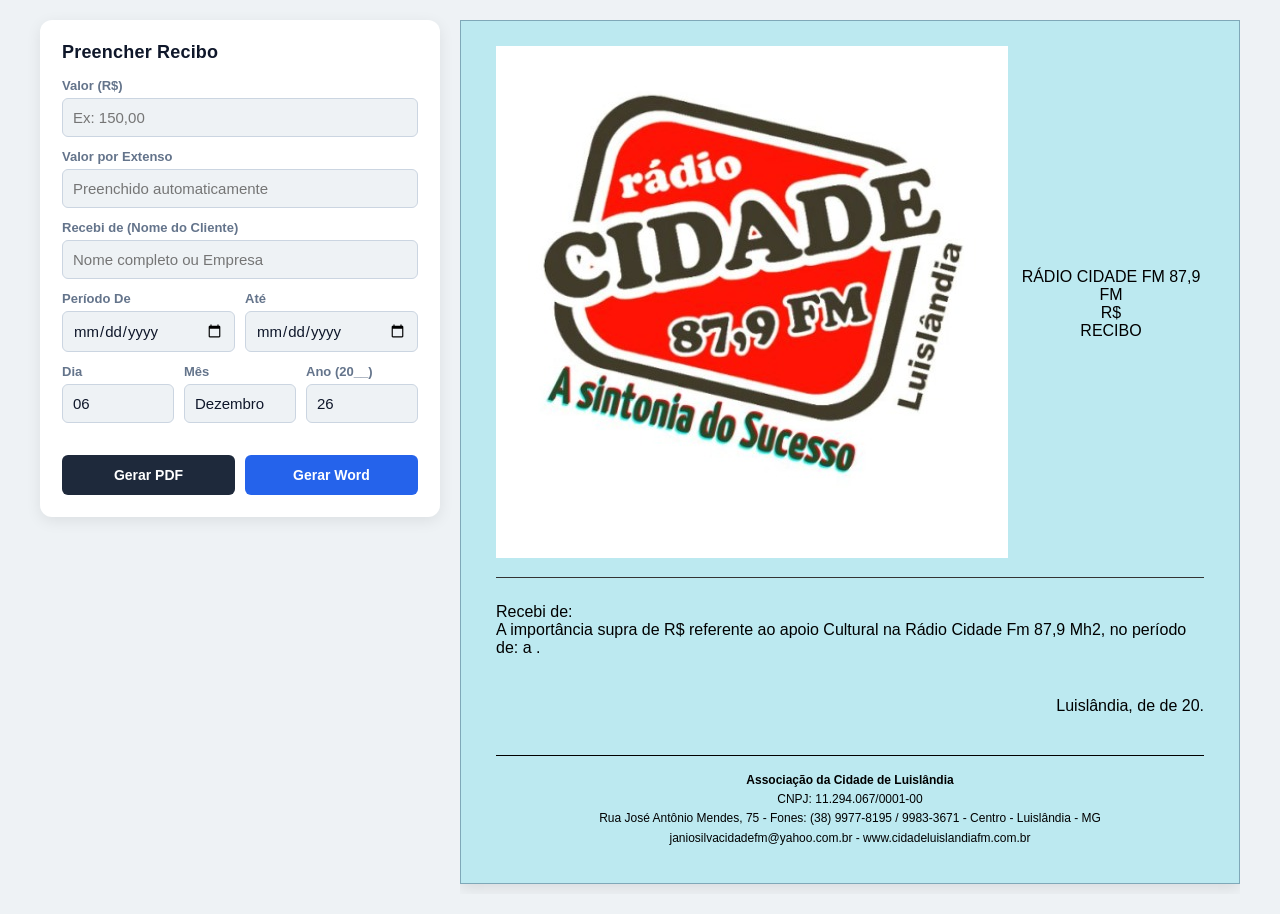
==== index.html @ b2bdeda2 "Projeto do recibo da rádio" ====
<!DOCTYPE html>
<html lang="pt-BR">
<head>
<meta charset="UTF-8">
<meta name="viewport" content="width=device-width, initial-scale=1.0">
<title>Gerador de Recibo - Rádio Cidade FM</title>
<link rel="stylesheet" href="style.css">
</head>
<body>

<!-- FORMULÁRIO -->
<div class="controls">
  <h2>Preencher Recibo</h2>

  <div class="form-group">
    <label>Valor (R$)</label>
    <input type="text" id="in-valor" placeholder="Ex: 150,00">
  </div>

  <div class="form-group">
    <label>Valor por Extenso</label>
    <input type="text" id="in-extenso" placeholder="Preenchido automaticamente">
  </div>

  <div class="form-group">
    <label>Recebi de (Nome do Cliente)</label>
    <input type="text" id="in-nome" placeholder="Nome completo ou Empresa">
  </div>

  <div class="row">
    <div class="form-group">
      <label>Período De</label>
      <input type="date" id="in-inicio">
    </div>
    <div class="form-group">
      <label>Até</label>
      <input type="date" id="in-fim">
    </div>
  </div>

  <div class="row">
    <div class="form-group">
      <label>Dia</label>
      <input type="text" id="in-dia" placeholder="15">
    </div>
    <div class="form-group">
      <label>Mês</label>
      <input type="text" id="in-mes" placeholder="Agosto">
    </div>
    <div class="form-group">
      <label>Ano (20__)</label>
      <input type="text" id="in-ano" placeholder="26">
    </div>
  </div>

  <div class="actions">
    <button class="btn-pdf" onclick="window.print()">Gerar PDF</button>
    <button class="btn-word" onclick="exportarWord()">Gerar Word</button>
  </div>
</div>

<!-- RECIBO -->
<div class="preview">
  <div id="receipt">

    <!-- CABEÇALHO -->
    <div class="r-header">
      <div class="r-logo">
        <img src="logo.png" alt="Logo" onerror="this.style.display='none'">
      </div>
      <div class="r-title">
        <div class="r-radio">RÁDIO CIDADE FM 87,9 FM</div>
        <div class="r-value">R$ <span id="out-valor" class="linha-valor"></span></div>
        <div class="r-recibo">RECIBO</div>
      </div>
    </div>

    <!-- CORPO -->
    <div class="r-body">

      <p class="linha-simples">
        Recebi de: <span id="out-nome" class="linha-larga"></span>
      </p>

      <p>
        A importância supra de R$ <span id="out-extenso" class="linha-media"></span>
        referente ao apoio Cultural na Rádio Cidade Fm 87,9 Mh2, no período de:
        <span id="out-inicio" class="linha-data"></span> a <span id="out-fim" class="linha-data"></span>.
      </p>

      <p class="r-date">
        Luislândia, <span id="out-dia" class="linha-pequena"></span> de
        <span id="out-mes" class="linha-media"></span> de 20<span id="out-ano" class="linha-mini"></span>.
      </p>

    </div>

    <!-- RODAPÉ -->
    <div class="r-footer">
      <strong>Associação da Cidade de Luislândia</strong><br>
      CNPJ: 11.294.067/0001-00<br>
      Rua José Antônio Mendes, 75 - Fones: (38) 9977-8195 / 9983-3671 - Centro - Luislândia - MG<br>
      janiosilvacidadefm@yahoo.com.br - www.cidadeluislandiafm.com.br
    </div>

  </div>
</div>

<script src="script.js"></script>

</body>
</html>
---- style.css ----
:root {
  --bg: #eef2f5; --panel: #fff; --ink: #0f172a; --muted: #64748b;
  --paper: #bce9f0; 
  --paper-line: #000000; --red: #d32f2f; --border: #cbd5e1;
}

[data-theme="dark"] {
  --bg: #0f172a; --panel: #1e293b; --ink: #f8fafc; --muted: #94a3b8; 
  --border: #334155;
}

* { box-sizing: border-box; margin: 0; padding: 0; }
html, body { background: var(--bg); transition: background 0.3s; }
body {
  font-family: Arial, Helvetica, sans-serif;
  color: var(--ink);
  padding: 20px;
  display: flex; flex-wrap: wrap; gap: 20px;
  justify-content: center; align-items: flex-start;
  min-height: 100vh;
}

#btn-theme {
  width: 100%; padding: 10px; margin-bottom: 20px;
  background: var(--bg); color: var(--ink);
  border: 1px solid var(--border); border-radius: 6px;
  font-weight: bold; cursor: pointer; transition: all 0.2s;
}
#btn-theme:hover { filter: brightness(0.9); }

.controls {
  background: var(--panel); padding: 22px; border-radius: 12px;
  box-shadow: 0 4px 15px rgba(0,0,0,.08); width: 400px; max-width: 100%;
}
.controls h2 { font-size: 18px; margin-bottom: 15px; letter-spacing: .2px; }
.form-group { margin-bottom: 12px; }
label { display: block; margin-bottom: 5px; font-size: 13px; font-weight: bold; color: var(--muted); }
input {
  width: 100%; padding: 10px; border: 1px solid var(--border); border-radius: 6px;
  font-size: 15px; font-family: inherit; background: var(--bg); color: var(--ink);
  transition: border-color 0.2s;
}
input:focus { outline: none; border-color: var(--red); }
input[readonly] { opacity: 0.7; cursor: not-allowed; }

.row { display: flex; gap: 10px; }
.row .form-group { flex: 1; min-width: 0; }
.actions { display: flex; gap: 10px; margin-top: 20px; flex-wrap: wrap; }
.actions button { 
  flex: 1; min-width: 140px; padding: 12px; border: none; border-radius: 6px; 
  font-weight: bold; font-size: 14px; cursor: pointer; color: #fff; transition: opacity 0.2s;
}
.btn-pdf { background: #1e293b; }
.btn-word { background: #2563eb; }
.actions button:hover { opacity: .85; }

.preview { max-width: 100%; overflow-x: auto; padding-bottom: 10px; }

#receipt {
  background: var(--paper); 
  width: 780px; 
  padding: 25px 35px 35px 35px; 
  font-family: Arial, Helvetica, sans-serif; 
  color: var(--paper-line);
  border: 1px solid #7fa8b8; 
  box-shadow: 0 4px 15px rgba(0,0,0,.1);
}

.r-header {
  display: flex; align-items: center; justify-content: space-between; 
  border-bottom: 1px solid #333; padding-bottom: 15px; margin-bottom: 25px; gap: 10px;
}
.r-logo-box {
  width: 110px; height: 80px;
  display: flex; align-items: center; justify-content: center;
}
.r-logo-box img { max-width: 100%; max-height: 100%; object-fit: contain; }

.r-title { flex: 1; text-align: center; }
.r-title h1 { color: #c02b2b; font-size: 28px; font-family: 'Times New Roman', Times, serif; margin: 0; white-space: nowrap; }

.r-recibo-block { text-align: right; min-width: 140px; }
.r-recibo-block h2 { color: #c02b2b; font-size: 28px; margin: 0 0 15px 0; letter-spacing: 2px; }
.r-value-box { font-size: 18px; font-weight: bold; display: flex; align-items: baseline; justify-content: flex-end; gap: 5px; }

/* O Corpo agora controla o espaçamento entre linhas de forma fluída */
.r-body { font-size: 16px; margin-bottom: 30px; }
.form-line { margin-bottom: 18px; line-height: 2.2; }

/* Linhas normais */
.linha { 
  display: inline-block; 
  border-bottom: 1px solid #000; 
  color: #000; 
  font-weight: bold; 
  text-align: left; 
  padding: 0 8px; 
  min-height: 22px; 
}

/* CLASSES ESPECIAIS PARA O EXTENSO MÁGICO */
.extenso-texto {
  font-weight: bold;
  text-decoration: underline; /* O sublinhado vai seguir o texto, mesmo que quebre para a 2ª linha */
  text-underline-offset: 4px;
  text-decoration-thickness: 1px;
  padding: 0 4px;
  color: #000;
}
.extenso-linha {
  display: inline-block;
  min-width: 180px; /* Garante a linha quando o texto é curto */
  border-bottom: 1px solid #000;
}

.r-date { text-align: right; font-size: 16px; margin-top: 40px; }
.r-footer { margin-top: 40px; border-top: 1px solid #000; padding-top: 15px; text-align: center; font-size: 12px; line-height: 1.6; }

@media (max-width: 850px) {
  body { flex-direction: column; align-items: center; padding: 10px; }
  .controls { width: 100%; }
  .preview { width: 100vw; border-radius: 8px; }
}

@media print {
  body { background: #fff; padding: 0; display: block; }
  .controls { display: none; }
  .preview { overflow: visible; }
  .preview, #receipt { box-shadow: none; border: none; width: 100%; max-width: 100%; margin: 0; }
  #receipt { 
    background-color: #ffffff !important; 
    -webkit-print-color-adjust: exact; 
    print-color-adjust: exact; 
  }
}
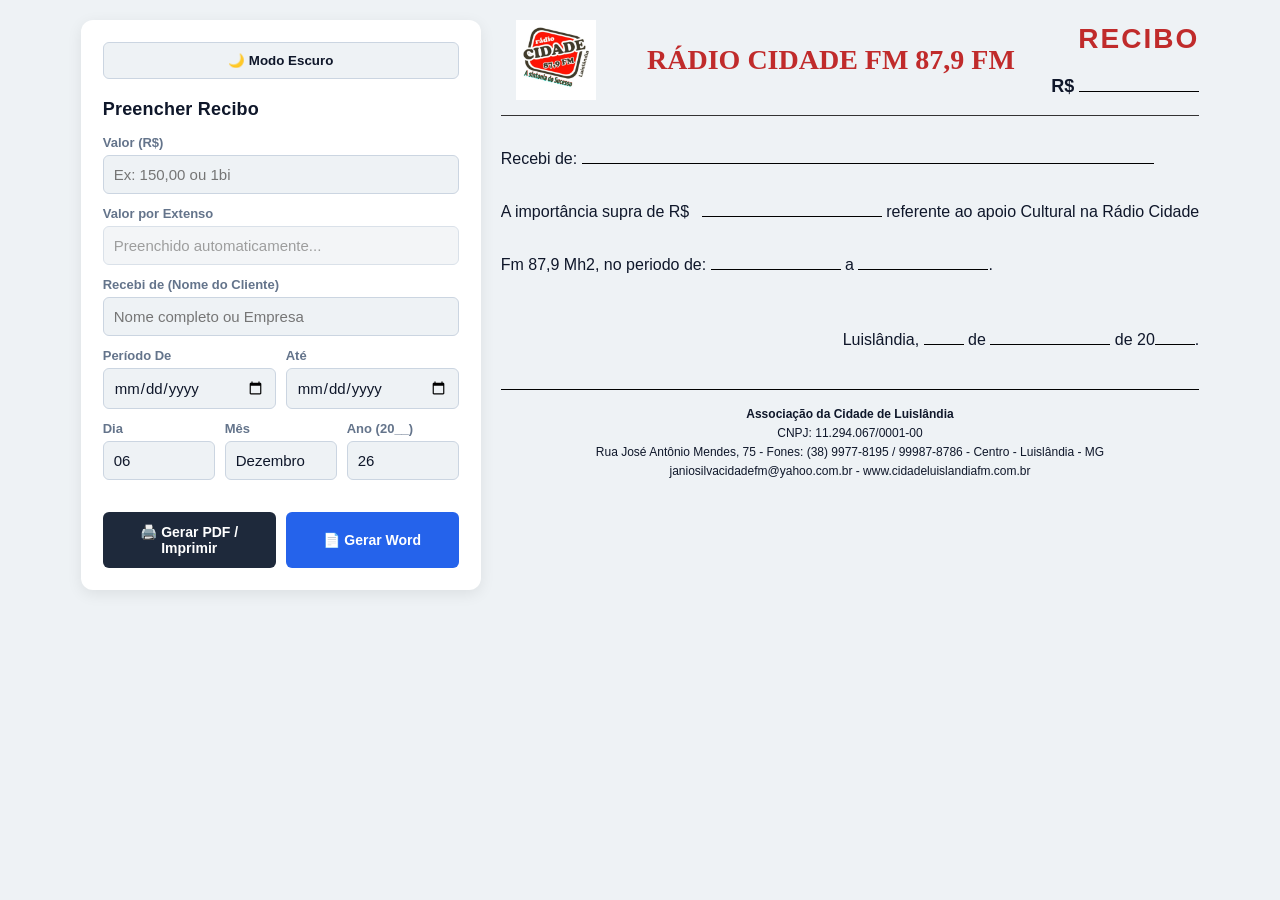
==== commit c28aa8d8: "Ele fica na horizontal mas sem botão" ====
--- a/index.html
+++ b/index.html
@@ -8,105 +8,111 @@
 </head>
 <body>
 
-<!-- FORMULÁRIO -->
 <div class="controls">
+  <button id="btn-theme" onclick="toggleTheme()">🌙 Modo Escuro</button>
+
   <h2>Preencher Recibo</h2>
 
   <div class="form-group">
     <label>Valor (R$)</label>
-    <input type="text" id="in-valor" placeholder="Ex: 150,00">
+    <input type="text" id="in-valor" placeholder="Ex: 150,00 ou 1bi" oninput="update()">
   </div>
 
   <div class="form-group">
     <label>Valor por Extenso</label>
-    <input type="text" id="in-extenso" placeholder="Preenchido automaticamente">
+    <input type="text" id="in-extenso" placeholder="Preenchido automaticamente..." readonly tabindex="-1">
   </div>
 
   <div class="form-group">
     <label>Recebi de (Nome do Cliente)</label>
-    <input type="text" id="in-nome" placeholder="Nome completo ou Empresa">
+    <input type="text" id="in-nome" placeholder="Nome completo ou Empresa" oninput="update()">
   </div>
 
   <div class="row">
     <div class="form-group">
       <label>Período De</label>
-      <input type="date" id="in-inicio">
+      <input type="date" id="in-inicio" oninput="update()">
     </div>
     <div class="form-group">
       <label>Até</label>
-      <input type="date" id="in-fim">
+      <input type="date" id="in-fim" oninput="update()">
     </div>
   </div>
 
   <div class="row">
     <div class="form-group">
       <label>Dia</label>
-      <input type="text" id="in-dia" placeholder="15">
+      <input type="text" id="in-dia" oninput="update()">
     </div>
     <div class="form-group">
       <label>Mês</label>
-      <input type="text" id="in-mes" placeholder="Agosto">
+      <input type="text" id="in-mes" oninput="update()">
     </div>
     <div class="form-group">
       <label>Ano (20__)</label>
-      <input type="text" id="in-ano" placeholder="26">
+      <input type="text" id="in-ano" oninput="update()">
     </div>
   </div>
 
   <div class="actions">
-    <button class="btn-pdf" onclick="window.print()">Gerar PDF</button>
-    <button class="btn-word" onclick="exportarWord()">Gerar Word</button>
+    <button class="btn-pdf" onclick="window.print()">🖨️ Gerar PDF / Imprimir</button>
+    <button class="btn-word" onclick="exportarWord()">📄 Gerar Word</button>
   </div>
 </div>
 
-<!-- RECIBO -->
 <div class="preview">
   <div id="receipt">
-
-    <!-- CABEÇALHO -->
     <div class="r-header">
-      <div class="r-logo">
-        <img src="logo.png" alt="Logo" onerror="this.style.display='none'">
+      <div class="r-logo-box">
+        <img src="logo.png" alt="Logo Rádio Cidade" onerror="this.style.display='none'">
       </div>
       <div class="r-title">
-        <div class="r-radio">RÁDIO CIDADE FM 87,9 FM</div>
-        <div class="r-value">R$ <span id="out-valor" class="linha-valor"></span></div>
-        <div class="r-recibo">RECIBO</div>
+        <h1>RÁDIO CIDADE FM 87,9 FM</h1>
+      </div>
+      <div class="r-recibo-block">
+        <h2>RECIBO</h2>
+        <div class="r-value-box">
+          R$ <span id="out-valor" class="linha" style="width: 120px; text-align: left; padding-left: 10px;"></span>
+        </div>
       </div>
     </div>
 
-    <!-- CORPO -->
+    <!-- O corpo agora usa fluxo de texto contínuo, nunca vai encavalar -->
     <div class="r-body">
-
-      <p class="linha-simples">
-        Recebi de: <span id="out-nome" class="linha-larga"></span>
-      </p>
-
-      <p>
-        A importância supra de R$ <span id="out-extenso" class="linha-media"></span>
-        referente ao apoio Cultural na Rádio Cidade Fm 87,9 Mh2, no período de:
-        <span id="out-inicio" class="linha-data"></span> a <span id="out-fim" class="linha-data"></span>.
-      </p>
-
-      <p class="r-date">
-        Luislândia, <span id="out-dia" class="linha-pequena"></span> de
-        <span id="out-mes" class="linha-media"></span> de 20<span id="out-ano" class="linha-mini"></span>.
-      </p>
-
+      <div class="form-line">
+        Recebi de: <span id="out-nome" class="linha" style="width: 82%;"></span>
+      </div>
+      
+      <div class="form-line">
+        A importância supra de R$ 
+        <span id="out-extenso" class="extenso-texto"></span><span id="extenso-spacer" class="extenso-linha"></span>
+        referente ao apoio Cultural na Rádio Cidade
+      </div>
+      
+      <div class="form-line">
+        Fm 87,9 Mh2, no periodo de: 
+        <span id="out-inicio" class="linha" style="width: 130px; text-align: center;"></span> 
+        a 
+        <span id="out-fim" class="linha" style="width: 130px; text-align: center;"></span>.
+      </div>
     </div>
 
-    <!-- RODAPÉ -->
+    <div class="r-date">
+      Luislândia, 
+      <span id="out-dia" class="linha" style="width: 40px; text-align: center;"></span> de 
+      <span id="out-mes" class="linha" style="width: 120px; text-align: center;"></span> de 
+      20<span id="out-ano" class="linha" style="width: 40px; text-align: center;"></span>.
+    </div>
+
     <div class="r-footer">
       <strong>Associação da Cidade de Luislândia</strong><br>
       CNPJ: 11.294.067/0001-00<br>
-      Rua José Antônio Mendes, 75 - Fones: (38) 9977-8195 / 9983-3671 - Centro - Luislândia - MG<br>
+      Rua José Antônio Mendes, 75 - Fones: (38) 9977-8195 / 99987-8786 - Centro - Luislândia - MG<br>
       janiosilvacidadefm@yahoo.com.br - www.cidadeluislandiafm.com.br
     </div>
-
   </div>
 </div>
 
 <script src="script.js"></script>
-
 </body>
 </html>
--- a/style.css
+++ b/style.css
@@ -35,12 +35,15 @@
 .controls h2 { font-size: 18px; margin-bottom: 15px; letter-spacing: .2px; }
 .form-group { margin-bottom: 12px; }
 label { display: block; margin-bottom: 5px; font-size: 13px; font-weight: bold; color: var(--muted); }
-input {
+
+/* Aplica o estilo bonito também aos Selects */
+input, select {
   width: 100%; padding: 10px; border: 1px solid var(--border); border-radius: 6px;
   font-size: 15px; font-family: inherit; background: var(--bg); color: var(--ink);
-  transition: border-color 0.2s;
+  transition: border-color 0.2s; cursor: pointer;
 }
-input:focus { outline: none; border-color: var(--red); }
+input:focus, select:focus { outline: none; border-color: var(--red); }
+input[type="text"], input[type="date"] { cursor: text; }
 input[readonly] { opacity: 0.7; cursor: not-allowed; }
 
 .row { display: flex; gap: 10px; }
@@ -56,7 +59,8 @@
 
 .preview { max-width: 100%; overflow-x: auto; padding-bottom: 10px; }
 
-#receipt {
+/* Transformei o ID numa Classe para poder aplicar na 1ª e na 2ª via */
+.receipt-container {
   background: var(--paper); 
   width: 780px; 
   padding: 25px 35px 35px 35px; 
@@ -70,10 +74,7 @@
   display: flex; align-items: center; justify-content: space-between; 
   border-bottom: 1px solid #333; padding-bottom: 15px; margin-bottom: 25px; gap: 10px;
 }
-.r-logo-box {
-  width: 110px; height: 80px;
-  display: flex; align-items: center; justify-content: center;
-}
+.r-logo-box { width: 110px; height: 80px; display: flex; align-items: center; justify-content: center; }
 .r-logo-box img { max-width: 100%; max-height: 100%; object-fit: contain; }
 
 .r-title { flex: 1; text-align: center; }
@@ -83,38 +84,38 @@
 .r-recibo-block h2 { color: #c02b2b; font-size: 28px; margin: 0 0 15px 0; letter-spacing: 2px; }
 .r-value-box { font-size: 18px; font-weight: bold; display: flex; align-items: baseline; justify-content: flex-end; gap: 5px; }
 
-/* O Corpo agora controla o espaçamento entre linhas de forma fluída */
 .r-body { font-size: 16px; margin-bottom: 30px; }
 .form-line { margin-bottom: 18px; line-height: 2.2; }
 
-/* Linhas normais */
 .linha { 
-  display: inline-block; 
-  border-bottom: 1px solid #000; 
-  color: #000; 
-  font-weight: bold; 
-  text-align: left; 
-  padding: 0 8px; 
-  min-height: 22px; 
+  display: inline-block; border-bottom: 1px solid #000; color: #000; 
+  font-weight: bold; text-align: left; padding: 0 8px; min-height: 22px; 
 }
-
-/* CLASSES ESPECIAIS PARA O EXTENSO MÁGICO */
-.extenso-texto {
-  font-weight: bold;
-  text-decoration: underline; /* O sublinhado vai seguir o texto, mesmo que quebre para a 2ª linha */
-  text-underline-offset: 4px;
-  text-decoration-thickness: 1px;
-  padding: 0 4px;
-  color: #000;
-}
-.extenso-linha {
-  display: inline-block;
-  min-width: 180px; /* Garante a linha quando o texto é curto */
-  border-bottom: 1px solid #000;
-}
+.extenso-texto { font-weight: bold; text-decoration: underline; text-underline-offset: 4px; text-decoration-thickness: 1px; padding: 0 4px; color: #000; }
+.extenso-linha { display: inline-block; min-width: 180px; border-bottom: 1px solid #000; }
 
 .r-date { text-align: right; font-size: 16px; margin-top: 40px; }
 .r-footer { margin-top: 40px; border-top: 1px solid #000; padding-top: 15px; text-align: center; font-size: 12px; line-height: 1.6; }
+
+/* ====== ESTILO DA LINHA DE CORTE DA 2ª VIA ====== */
+.cut-line {
+  width: 780px;
+  text-align: center;
+  border-top: 2px dashed var(--muted);
+  margin: 30px 0;
+  position: relative;
+}
+.cut-line::after {
+  content: '✂️ Linha de corte (2ª Via)';
+  background: var(--bg);
+  color: var(--muted);
+  padding: 0 15px;
+  font-size: 13px;
+  position: absolute;
+  top: -10px;
+  left: 50%;
+  transform: translateX(-50%);
+}
 
 @media (max-width: 850px) {
   body { flex-direction: column; align-items: center; padding: 10px; }
@@ -126,10 +127,14 @@
   body { background: #fff; padding: 0; display: block; }
   .controls { display: none; }
   .preview { overflow: visible; }
-  .preview, #receipt { box-shadow: none; border: none; width: 100%; max-width: 100%; margin: 0; }
-  #receipt { 
+  
+  .preview, .receipt-container, .cut-line { box-shadow: none; border-color: #000; width: 100%; max-width: 100%; margin: 0; }
+  .receipt-container { 
     background-color: #ffffff !important; 
     -webkit-print-color-adjust: exact; 
     print-color-adjust: exact; 
   }
+  
+  .cut-line { margin: 25px 0; border-top: 2px dashed #000; }
+  .cut-line::after { background: #fff; color: #000; }
 }
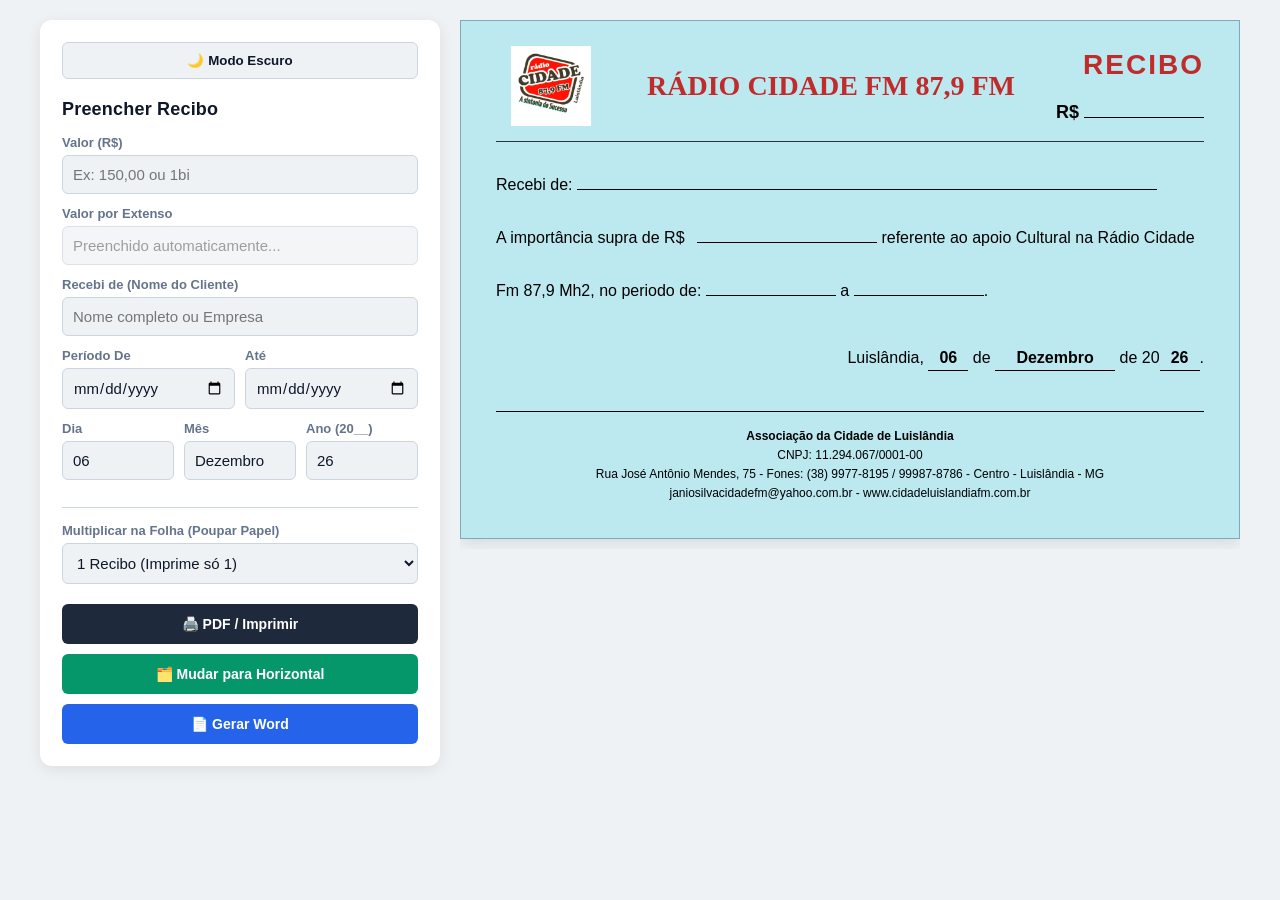
==== commit 8b6e3fb4: "Mudança de nome para o vercel" ====
--- a/index.html
+++ b/index.html
@@ -15,7 +15,8 @@
 
   <div class="form-group">
     <label>Valor (R$)</label>
-    <input type="text" id="in-valor" placeholder="Ex: 150,00 ou 1bi" oninput="update()">
+    <!-- Adicionada a máscara e a formatação ao sair do campo (blur) -->
+    <input type="text" id="in-valor" placeholder="Ex: 150,00 ou 1bi" oninput="mascaraValor(this); update()" onblur="formatarCampoMoeda(this)">
   </div>
 
   <div class="form-group">
@@ -54,14 +55,24 @@
     </div>
   </div>
 
+  <div class="form-group" style="margin-top: 15px; border-top: 1px solid var(--border); padding-top: 15px;">
+    <label>Multiplicar na Folha (Poupar Papel)</label>
+    <select id="in-vias" onchange="atualizarImpressao()">
+      <option value="1">1 Recibo (Imprime só 1)</option>
+      <option value="2">2 Recibos (2ª Via / Preenche a folha)</option>
+    </select>
+  </div>
+
   <div class="actions">
-    <button class="btn-pdf" onclick="window.print()">🖨️ Gerar PDF / Imprimir</button>
+    <button class="btn-pdf" onclick="window.print()">🖨️ PDF / Imprimir</button>
+    <!-- NOVO BOTÃO HORIZONTAL -->
+    <button id="btn-orientacao" class="btn-horizontal" onclick="toggleOrientacao()">🗂️ Mudar para Horizontal</button>
     <button class="btn-word" onclick="exportarWord()">📄 Gerar Word</button>
   </div>
 </div>
 
-<div class="preview">
-  <div id="receipt">
+<div class="preview" id="print-area">
+  <div id="receipt" class="receipt-container">
     <div class="r-header">
       <div class="r-logo-box">
         <img src="logo.png" alt="Logo Rádio Cidade" onerror="this.style.display='none'">
@@ -77,7 +88,6 @@
       </div>
     </div>
 
-    <!-- O corpo agora usa fluxo de texto contínuo, nunca vai encavalar -->
     <div class="r-body">
       <div class="form-line">
         Recebi de: <span id="out-nome" class="linha" style="width: 82%;"></span>
@@ -111,6 +121,9 @@
       janiosilvacidadefm@yahoo.com.br - www.cidadeluislandiafm.com.br
     </div>
   </div>
+
+  <div class="cut-line" id="cut-line" style="display: none;"></div>
+  <div id="receipt-2" class="receipt-container" style="display: none;"></div>
 </div>
 
 <script src="script.js"></script>
--- a/style.css
+++ b/style.css
@@ -36,7 +36,6 @@
 .form-group { margin-bottom: 12px; }
 label { display: block; margin-bottom: 5px; font-size: 13px; font-weight: bold; color: var(--muted); }
 
-/* Aplica o estilo bonito também aos Selects */
 input, select {
   width: 100%; padding: 10px; border: 1px solid var(--border); border-radius: 6px;
   font-size: 15px; font-family: inherit; background: var(--bg); color: var(--ink);
@@ -50,16 +49,16 @@
 .row .form-group { flex: 1; min-width: 0; }
 .actions { display: flex; gap: 10px; margin-top: 20px; flex-wrap: wrap; }
 .actions button { 
-  flex: 1; min-width: 140px; padding: 12px; border: none; border-radius: 6px; 
+  flex: 1; min-width: 100%; padding: 12px; border: none; border-radius: 6px; 
   font-weight: bold; font-size: 14px; cursor: pointer; color: #fff; transition: opacity 0.2s;
 }
 .btn-pdf { background: #1e293b; }
 .btn-word { background: #2563eb; }
+.btn-horizontal { background: #059669; }
 .actions button:hover { opacity: .85; }
 
 .preview { max-width: 100%; overflow-x: auto; padding-bottom: 10px; }
 
-/* Transformei o ID numa Classe para poder aplicar na 1ª e na 2ª via */
 .receipt-container {
   background: var(--paper); 
   width: 780px; 
@@ -97,24 +96,13 @@
 .r-date { text-align: right; font-size: 16px; margin-top: 40px; }
 .r-footer { margin-top: 40px; border-top: 1px solid #000; padding-top: 15px; text-align: center; font-size: 12px; line-height: 1.6; }
 
-/* ====== ESTILO DA LINHA DE CORTE DA 2ª VIA ====== */
 .cut-line {
-  width: 780px;
-  text-align: center;
-  border-top: 2px dashed var(--muted);
-  margin: 30px 0;
-  position: relative;
+  width: 780px; text-align: center; border-top: 2px dashed var(--muted);
+  margin: 30px 0; position: relative;
 }
 .cut-line::after {
-  content: '✂️ Linha de corte (2ª Via)';
-  background: var(--bg);
-  color: var(--muted);
-  padding: 0 15px;
-  font-size: 13px;
-  position: absolute;
-  top: -10px;
-  left: 50%;
-  transform: translateX(-50%);
+  content: '✂️ Linha de corte (2ª Via)'; background: var(--bg); color: var(--muted);
+  padding: 0 15px; font-size: 13px; position: absolute; top: -10px; left: 50%; transform: translateX(-50%);
 }
 
 @media (max-width: 850px) {
@@ -123,18 +111,42 @@
   .preview { width: 100vw; border-radius: 8px; }
 }
 
+/* ========================================================
+   REGRAS DE IMPRESSÃO - AJUSTADAS PARA CABER 2 NA FOLHA 
+   ======================================================== */
 @media print {
-  body { background: #fff; padding: 0; display: block; }
+  body { background: #fff; padding: 0; display: block; margin: 0; }
   .controls { display: none; }
-  .preview { overflow: visible; }
+  .preview { overflow: visible; padding: 0; }
   
-  .preview, .receipt-container, .cut-line { box-shadow: none; border-color: #000; width: 100%; max-width: 100%; margin: 0; }
+  .preview, .receipt-container, .cut-line { 
+    box-shadow: none; border-color: #000; width: 100%; max-width: 100%; margin: 0; 
+  }
+  
   .receipt-container { 
     background-color: #ffffff !important; 
     -webkit-print-color-adjust: exact; 
     print-color-adjust: exact; 
+    /* Reduz o padding (enchimento) na impressão para poupar espaço vertical */
+    padding: 15px 25px !important; 
+    page-break-inside: avoid; 
+    break-inside: avoid;
   }
   
-  .cut-line { margin: 25px 0; border-top: 2px dashed #000; }
-  .cut-line::after { background: #fff; color: #000; }
+  /* Encolhe os espaçamentos entre blocos na hora de imprimir */
+  .r-header { margin-bottom: 12px; padding-bottom: 10px; }
+  .r-logo-box { height: 65px; } /* Logo ligeiramente menor na impressão */
+  .r-title h1 { font-size: 26px; }
+  .r-recibo-block h2 { font-size: 24px; margin-bottom: 10px; }
+  
+  .r-body { margin-bottom: 15px; }
+  /* Aproxima as linhas de texto umas das outras */
+  .form-line { margin-bottom: 12px; line-height: 1.8; } 
+  .linha { min-height: 20px; }
+  
+  .r-date { margin-top: 15px; }
+  .r-footer { margin-top: 20px; padding-top: 10px; font-size: 11px; }
+  
+  .cut-line { margin: 15px 0; border-top: 2px dashed #000; }
+  .cut-line::after { background: #fff; color: #000; top: -10px; }
 }
